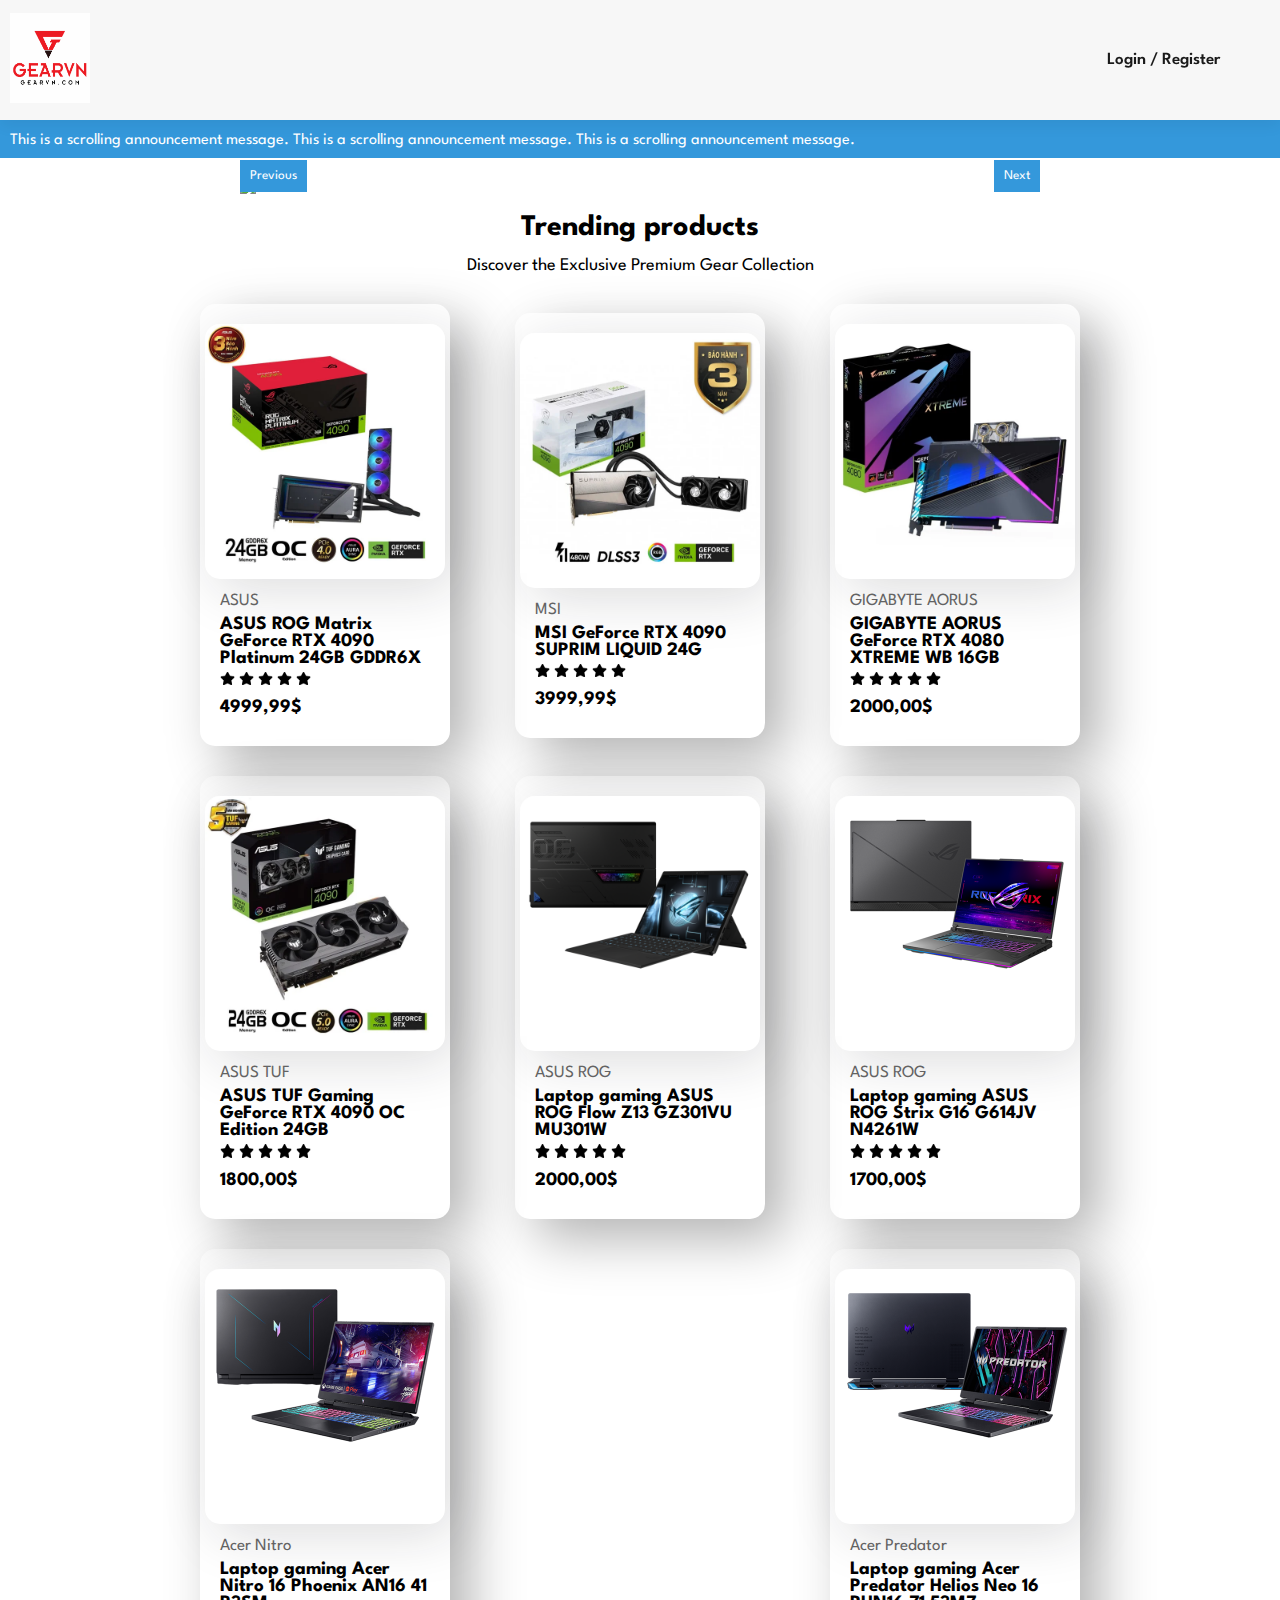
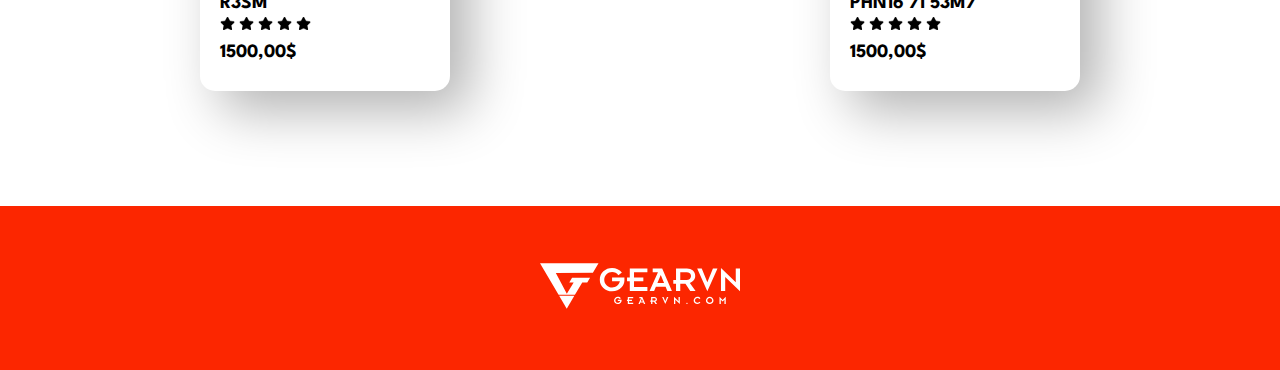
==== index.html @ c203d2f7 "Upload" ====
<!DOCTYPE html>
<html lang="pt-br">
<head>
    <meta charset="UTF-8">
    <meta name="viewport" content="width=device-width, initial-scale=1.0">
    <title>Computer E-Commerce</title>
    <link rel="stylesheet" href="assets/css/style.css">
</head>
<body>

    <section id="header">
        <a href=""><img src="assets/icons/GearVN.png" alt="" class="logo"></a>
        <div>
            <ul id="navbar">
                <li><a href="auth.html">Login / Register</a></li>
            </ul>   
        </div>       
    </section>


    <div class="marquee-container">
        <div class="marquee-content">
            This is a scrolling announcement message. This is a scrolling announcement message. This is a scrolling announcement message.
        </div>
    </div>


    <div id="slide-container" onmouseenter="stopAutoSlide()" onmouseleave="startAutoSlide()">
        <div id="slides">
            <!-- Add your image links here -->
            <div class="slide"><img src="https://file.hstatic.net/200000722513/file/gearvn-dai-tiec-rog-san-qua-toi-tuf-slider_47335ea3529147b2a278a1975f2989b0.jpg" alt="Slide 1"></div>
            <div class="slide"><img src="https://file.hstatic.net/200000722513/file/banner_slider_-_b1400ceae_bv3186w_96f4f72c2495460d89670c65f1e896b6.png" alt="Slide 2"></div>
            <div class="slide"><img src="https://file.hstatic.net/200000722513/file/gearvn-nam-moi-phai-toi-asus-moi-mo-hanh-trinh-moi-bans_d946e3ce4d4f49db9392d51511120673.jpg" alt="Slide 3"></div>
        </div>

        <div class="controls">
            <button class="control-btn" onclick="prevSlide()">Previous</button>
            <button class="control-btn" onclick="nextSlide()">Next</button>
        </div>
    </div>


    <section id="product1" class="section-p1">
        <h2>Trending products</h2>
        <p>Discover the Exclusive Premium Gear Collection</p>
        <div class="product-container"  >
            <div class="product">
                <div class="prod-card">
                    <img class="img-object" src="../assets/products/vga1.webp" alt="product 1">
                    <div class="description">
                        <span>ASUS</span>
                        <h3 class="title-object">ASUS ROG Matrix GeForce RTX 4090 Platinum 24GB GDDR6X</h3>
                        <div class="star">
                            <img src="../assets/icons/star-solid.png" alt="">
                            <img src="../assets/icons/star-solid.png" alt="">
                            <img src="../assets/icons/star-solid.png" alt="">
                            <img src="../assets/icons/star-solid.png" alt="">
                            <img src="../assets/icons/star-solid.png" alt="">
                        </div>
                        <h4 class="price-object">4999,99$</h4>
                    </div>     
                </div>
            </div>
            <div class="product">
                <div class="prod-card">
                    <img class="img-object" src="../assets/products/vga2.webp" alt="product 2">
                    <div class="description">
                        <span>MSI</span>
                        <h3 class="title-object">MSI GeForce RTX 4090 SUPRIM LIQUID 24G</h3>
                        <div class="star">
                            <img src="../assets/icons/star-solid.png" alt="">
                            <img src="../assets/icons/star-solid.png" alt="">
                            <img src="../assets/icons/star-solid.png" alt="">
                            <img src="../assets/icons/star-solid.png" alt="">
                            <img src="../assets/icons/star-solid.png" alt="">
                        </div>
                        <h4 class="price-object">3999,99$</h4>
                    </div>
                </div>   
            </div>
            <div class="product">
                <div class="prod-card">
                    <img class="img-object" src="../assets/products/vga3.webp" alt="product 3">
                    <div class="description">
                        <span>GIGABYTE AORUS</span>
                        <h3 class="title-object">GIGABYTE AORUS GeForce RTX 4080 XTREME WB 16GB</h3>
                        <div class="star">
                            <img src="../assets/icons/star-solid.png" alt="">
                            <img src="../assets/icons/star-solid.png" alt="">
                            <img src="../assets/icons/star-solid.png" alt="">
                            <img src="../assets/icons/star-solid.png" alt="">
                            <img src="../assets/icons/star-solid.png" alt="">
                        </div>
                        <h4 class="price-object">2000,00$</h4>
                    </div>
                </div>    
            </div>
            <div class="product"> 
                <div class="prod-card">
                    <img class="img-object" src="../assets/products/vga4.webp" alt="product 4">
                    <div class="description">
                        <span>ASUS TUF</span>
                        <h3 class="title-object">ASUS TUF Gaming GeForce RTX 4090 OC Edition 24GB</h3>
                        <div class="star">
                            <img src="../assets/icons/star-solid.png" alt="">
                            <img src="../assets/icons/star-solid.png" alt="">
                            <img src="../assets/icons/star-solid.png" alt="">
                            <img src="../assets/icons/star-solid.png" alt="">
                            <img src="../assets/icons/star-solid.png" alt="">
                        </div>
                        <h4 class="price-object">1800,00$</h4>
                    </div>
                </div> 
            </div>
            <div class="product">
                <div class="prod-card">
                    <img class="img-object" src="../assets/products/lap1.webp" alt="product 5">
                    <div class="description">
                        <span>ASUS ROG</span>
                        <h3 class="title-object">Laptop gaming ASUS ROG Flow Z13 GZ301VU MU301W</h3>
                        <div class="star">
                            <img src="../assets/icons/star-solid.png" alt="">
                            <img src="../assets/icons/star-solid.png" alt="">
                            <img src="../assets/icons/star-solid.png" alt="">
                            <img src="../assets/icons/star-solid.png" alt="">
                            <img src="../assets/icons/star-solid.png" alt="">
                        </div>
                        <h4 class="price-object">2000,00$</h4>
                    </div>
                </div>
            </div>
            <div class="product">
                <div class="prod-card">
                    <img class="img-object" src="../assets/products/lap2.webp" alt="product 6">
                     <div class="description">
                        <span>ASUS ROG</span>
                        <h3 class="title-object">Laptop gaming ASUS ROG Strix G16 G614JV N4261W</h3>
                         <div class="star">
                            <img src="../assets/icons/star-solid.png" alt="">
                            <img src="../assets/icons/star-solid.png" alt="">
                            <img src="../assets/icons/star-solid.png" alt="">
                            <img src="../assets/icons/star-solid.png" alt="">
                            <img src="../assets/icons/star-solid.png" alt="">
                        </div>
                        <h4 class="price-object">1700,00$</h4>
                    </div>
                </div>   
            </div>
            <div class="product">
                <div class="prod-card">
                    <img class="img-object" src="../assets/products/lap3.png" alt="product 7">
                    <div class="description">
                        <span>Acer Nitro</span>
                        <h3 class="title-object">Laptop gaming Acer Nitro 16 Phoenix AN16 41 R3SM</h3>
                        <div class="star">
                            <img src="../assets/icons/star-solid.png" alt="">
                            <img src="../assets/icons/star-solid.png" alt="">
                            <img src="../assets/icons/star-solid.png" alt="">
                            <img src="../assets/icons/star-solid.png" alt="">
                            <img src="../assets/icons/star-solid.png" alt="">
                        </div>
                        <h4 class="price-object">1500,00$</h4>
                    </div>
                </div>  
            </div>
            <div class="product">
                <div class="prod-card">
                    <img class="img-object" src="../assets/products/lap4.png" alt="product 8">
                    <div class="description">
                        <span>Acer Predator</span>
                        <h3 class="title-object">Laptop gaming Acer Predator Helios Neo 16 PHN16 71 53M7</h3>
                        <div class="star">
                            <img src="../assets/icons/star-solid.png" alt="">
                            <img src="../assets/icons/star-solid.png" alt="">
                            <img src="../assets/icons/star-solid.png" alt="">
                            <img src="../assets/icons/star-solid.png" alt="">
                            <img src="../assets/icons/star-solid.png" alt="">
                        </div>
                        <h4 class="price-object">1500,00$</h4>
                    </div>
                </div>         
            </div>
        </div>
    </section>





    <section id="footer">
        <div class="ft-container"> <!--container-->
            <img src="assets/icons/GearVN.svg" alt="" class="logofooter">
        </div>       
    </section>
    
</body>
<script src="assets/js/script.js"></script>
<script src="assets/js/slide.js"></script>
</html>
---- assets/css/style.css ----
@import url('https://fonts.googleapis.com/css2?family=League+Spartan&display=swap');
@import url('https://fonts.googleapis.com/css2?family=Permanent+Marker&display=swap');

* { 
    margin: 0;
    padding: 0;
    box-sizing: border-box;
    font-family: 'League Spartan', sans-serif;
}

body {
    width: 100%;
}



.botao {
    font-size: 18px;
    font-weight: 400;
    background-color: #e0462b;
    border: 0;
    border-radius: 9999px;
    height: 100%;
    max-height: 45px;
    width: 100%;
    max-width: 200px;
    min-width: 100px;
    color: #F7F7F7;
    text-align: center;
    justify-content: center;
    cursor: pointer;
}

.botao:hover {
    background-color: #9e2a16;
    transition: 0.4s ease;
}

/*Header*/

#header {
    display: flex;
    align-items: center;
    justify-content: space-between;
    background-color: #F7F7F7;
    box-shadow: 0 5px 15px rgba(0, 0, 0, 0.06);
    padding-right: 40px;
    height: 120px;
    z-index: 999;
    position: sticky;
    top: 0;
    left: 0;
}

#header .logo {
    width: 90px;
    height: 90px;
    padding-left: 10px;
}

#header .cart-icon {
    width: 20px;
    height: 20px;
    &:hover {
        filter: brightness(0) saturate(100%) invert(36%) sepia(97%) saturate(3755%) hue-rotate(350deg) brightness(95%) contrast(84%);    
    }

}

#navbar {
    display: flex;
    align-items: center;
    justify-content: center;   
}

#navbar li {
    list-style: none;
    padding: 0 20px;
    position: relative;
}

#navbar li a {
    text-decoration: none;
    font-size: 17px;
    font-weight: 600;
    color: #1A1A1A;
}

#navbar li:hover {
    transform: translateY(-5px);
    transition: all 0.2s ease-in-out;
    font-weight: bold;
}

#navbar li a:hover {
    color: #e0462b;
    transition: all 0.3s ease;
}

#navbar li a:hover,
#navbar li a.active {
    color: #e0462b;
}
#navbar li a.logout {
    color: #732be0;
}


#navbar li a.active::after {
    content: '';
    width: 30%;
    height: 2px;
    background-color: #e0462b;
    position: absolute;
    bottom: -4px;
    left: 20px;
}

#navbar li a::after,
#navbar li a.active::after {
    content: '';
    width: 30%;
    height: 2px;
    background-color: #e0462b;
    position: absolute;
    bottom: -4px;
    left: 20px;
    transform: scaleX(0);
    transform-origin: right;
    transition: transform 0.4s ease;
}

#navbar li a:hover::after,
#navbar li a.active::after {
    content: '';
    width: 30%;
    height: 2px;
    background-color: #e0462b;
    position: absolute;
    bottom: -4px;
    left: 20px;
    transform: scaleX(1);
    transform-origin: left;
    transition: transform 0.4s;

}


/*Header*/


@keyframes marquee {
    0% { transform: translateX(100%); }
    100% { transform: translateX(-100%); }
}

.marquee-container {
    overflow: hidden;
    white-space: nowrap;
    position: relative;
    background-color: #3498db;
    color: #fff;
    padding: 10px;
    font-size: 16px;
    font-family: Arial, sans-serif;
}

.marquee-content {
    display: inline-block;
    animation: marquee 10s linear infinite;
}

#product1 {
    text-align: center;
    padding-left: 200px;
    padding-right: 200px;
    padding-top: 20px;
}

.star img {
    width: 100%;
    max-width: 15px;
    height: 100%;
    max-height: 15px;
}

.product-container {
    display: flex;
    align-items: center;
    justify-content: space-between;
    flex-wrap: wrap;
    padding-top: 15px;
    margin-bottom: 100px;
}

.product .cart {
    width: 100%;
    max-width: 45px;
    height: 100%;
    max-height: 45px;
    position: absolute;
    bottom: 30px;
    right: 30px;
    padding: 10px;
    
}

.product .cart:hover {
    background-color: rgba(0, 0, 0, 0.1);
    border-radius: 10px;
}

#product1 .product {
    width: 23%;
    min-width: 250px;
    padding: 20px 5px;
    border-radius: 15px;
    cursor: pointer;
    margin: 15px 0;
    transition: 0.4s ease;
    position: relative;
    border-width: 2px #111111 solid;
    box-shadow: 20px 20px 54px rgba(0, 0, 0, 0.3);
}
#product1 .product:hover { 
    box-shadow: 10px 10px 54px rgba(28, 28, 32, 0.08);
}

#product1 h2 {
    font-size: 30px;
    padding-bottom: 15px;
}

#product1 p {
    font-size: 18px;
}

.product .img-object {
    width: 100%;
    max-width: 350px;
    height: 100%;
    max-height: 350px;
    padding-bottom: 15px;
    border-radius: 15px;
    box-shadow: 10px 10px 54px rgba(28, 28, 32, 0.153);
}

#product1 .product .description {
    text-align: start;
    padding: 10px 15px;
}

#product1 .product .description span {
    color: #636363;
    font-size: 17px;
}

#product1 .product .description h3 { 
    padding-top: 7px;
    font-size: 19px;
    padding-bottom: 5px;
}

#product1 .product .description h4 { 
    padding-top: 7px;
    font-size: 19px;
    font-weight: 700;
    padding-top: 10px;
}


#footer {
    padding: 30px 0;
    background-color: #fc2600;
    color:#000000
}

.ft-container {
    text-align: center;
}
.logofooter{
    width: 200px;
    height: 100px;
}



/*Home Page*/
#slide-container {
    padding-top: 20px;
    overflow: hidden;
    position: relative;
    width: 100vw;
    max-width: 800px; /* Giới hạn chiều rộng của slide container */
    margin: auto;
}

#slides {
    display: flex;
    transition: transform 0.5s ease-in-out;
}

.slide {
    min-width: 100%;
}

.controls {
    position: absolute;
    top: 50%;
    width: 100%;
    display: flex;
    justify-content: space-between;
    transform: translateY(-50%);
}

.control-btn {
    background: #3498db;
    color: #fff;
    border: none;
    padding: 10px;
    cursor: pointer;
}


.start-banner img {
    width: 100%;
    max-width: 500px;
}



#shop-top .start-banner {
    display: flex;
    flex-direction: column;
    justify-content: center;
    align-items: center;
    text-align: center;
    background-image: url(assets/icons/NIKE87.jpg);
    background-position: 0;
    margin: 0;
    background-size: contain;
    height: 35vh;
    width: 100%;
    min-width: 800px;
    font-weight: 900; 
    font-size: 120px;
    color: white;
    font-variant: small-caps;
}






/**/

/*Single Product*/
#prodetails {
    display: flex;    
    margin-top: 20px;
    margin-bottom: 0px;
}

#prodetails .single-pro-image {
    width: 40%;
    margin-right: 50px;
}

#prodetails .single-pro-details {
    width: 50%;
    padding-top: 30px;
}

#prodetails .single-pro-details h6 {
    font-size: 20px;
    font-weight: 200;
}

#prodetails #sel-input-row {
    display: flex;
    flex-direction: row;
}

#prodetails .single-pro-details h4 {
    padding: 40px 0 20px 0;
    font-size: 25px;
}

#prodetails .single-pro-details h2 {
    padding-bottom: 20px;
    font-size: 25px;
}

#prodetails .single-pro-details button {
    margin-top: 20px;
    margin-bottom: 70px;
    display: flex;
    align-items: center;
    justify-content: center;
    flex-direction: column;
}

#prodetails .single-pro-details select {
    padding: 5px 10px;
    margin-bottom: 10px;
    margin-right: 20px;
}

#prodetails .single-pro-details input { 
    width: 50px;
    height: 40px;
    font-size: 16px;
    margin: 0 10px 10px 0;
}

#prodetails .single-pro-details span {
    font-size: 18px;
    text-align: center;
    line-height: 25px;
}

#prodetails .single-pro-details p {
    padding-bottom: 30px;
    font-size: 20px;
}







/*Contact Page*/

#contact-details {
   display: flex;
   align-items: center;
   justify-content: space-between;
}

#contact-details #details {
    width: 40%;
    padding-left: 170px;
}

#contact-details #details h2 {
    font-size: 30px;
    line-height: 35px;
    padding-bottom: 15px;
}

#contact-details #details h3 {
    font-size: 24px;
    font-weight: 600;
    line-height: 35px;
    padding-bottom: 10px;
}

#contact-details #details li {
    list-style: none;
    font-size: 19px;
    line-height: 35px;
    font-weight: 100;
}

#contact-details #google-map {
    padding: 100px 170px 100px 0;
}

/*Contact Page*/

/*Cart Page*/

#cart {
    margin: 100px;
}

#cart table {
    width: 100%;
    border-collapse: collapse;
    table-layout: fixed;
    white-space: nowrap;
    text-align: center;
}

#cart table img {
    width: 70px;
}

#cart table thead {
    border: solid #e0462b 1px;
    border-left: none;
    border-right: none;
}

#cart table thead td {
    font-size: 19px;
    padding: 18px 0;
    font-weight: 700;
}

#cart table tbody tr td {
    padding-top: 15px;
}

#cart table tbody td {
    font-size: 18px;
}

#cart table input {
    width: 80px;
    padding: 10px 5px 10px 15px;
} 

#cart-add {
    margin: 100px;
    display: flex;
    flex-wrap: wrap;
    justify-content: space-between;
}

#coupon {
    width: 50%;
    margin-bottom: 30px;
    padding: 80px;
}

#coupon h3 {
    padding-bottom: 15px;
}

#coupon input {
    padding: 10px 20px;
    outline: none;
    width: 60%;
    height: 100%;
    margin-right: 10px;
    border: 1px solid #e0462b;
    font-size: 18px;
}

#coupon h3 {
    font-size: 20px;
}

#coupon #cupom-field {
    display: flex;
    height: 40px;
}

#coupon #cupom-field button {
    width: 50px;
}

#subtotal {
    width: 50%;
    margin-bottom: 30px;
    border: 1px solid #e0462b;
    padding: 30px;
}

#subtotal table {
    border-collapse: collapse;
    width: 100%;
    margin-bottom: 20px;
}

#subtotal h3{
    font-size: 20px;
    padding-bottom: 10px;
} 

#subtotal button {
    width: 30%;
    min-width: 200px;
}

#subtotal table td {
    width: 50%;
    border: 1px solid #e2e9e1;
    padding: 10px;
    font-size: 18px;
}



/*Cart Page*/

/*Media Queries*/

@media(max-width: 799px) {
    #hero {
        height: 70vh;
        padding: 0 80px;
        background-position: top 30% right 30%;
    }

    #feature {
        justify-content: center;
    }

    #feature .fe-card {
        margin: 15px;
    }

    #banner {
        height: 20vh;
    }

    #banner #content h2{
        font-size: 90px;
    }

    #banner button{
        height: 40px;
        width: 120px;  
    }
  
}    

/*Media Queries*/
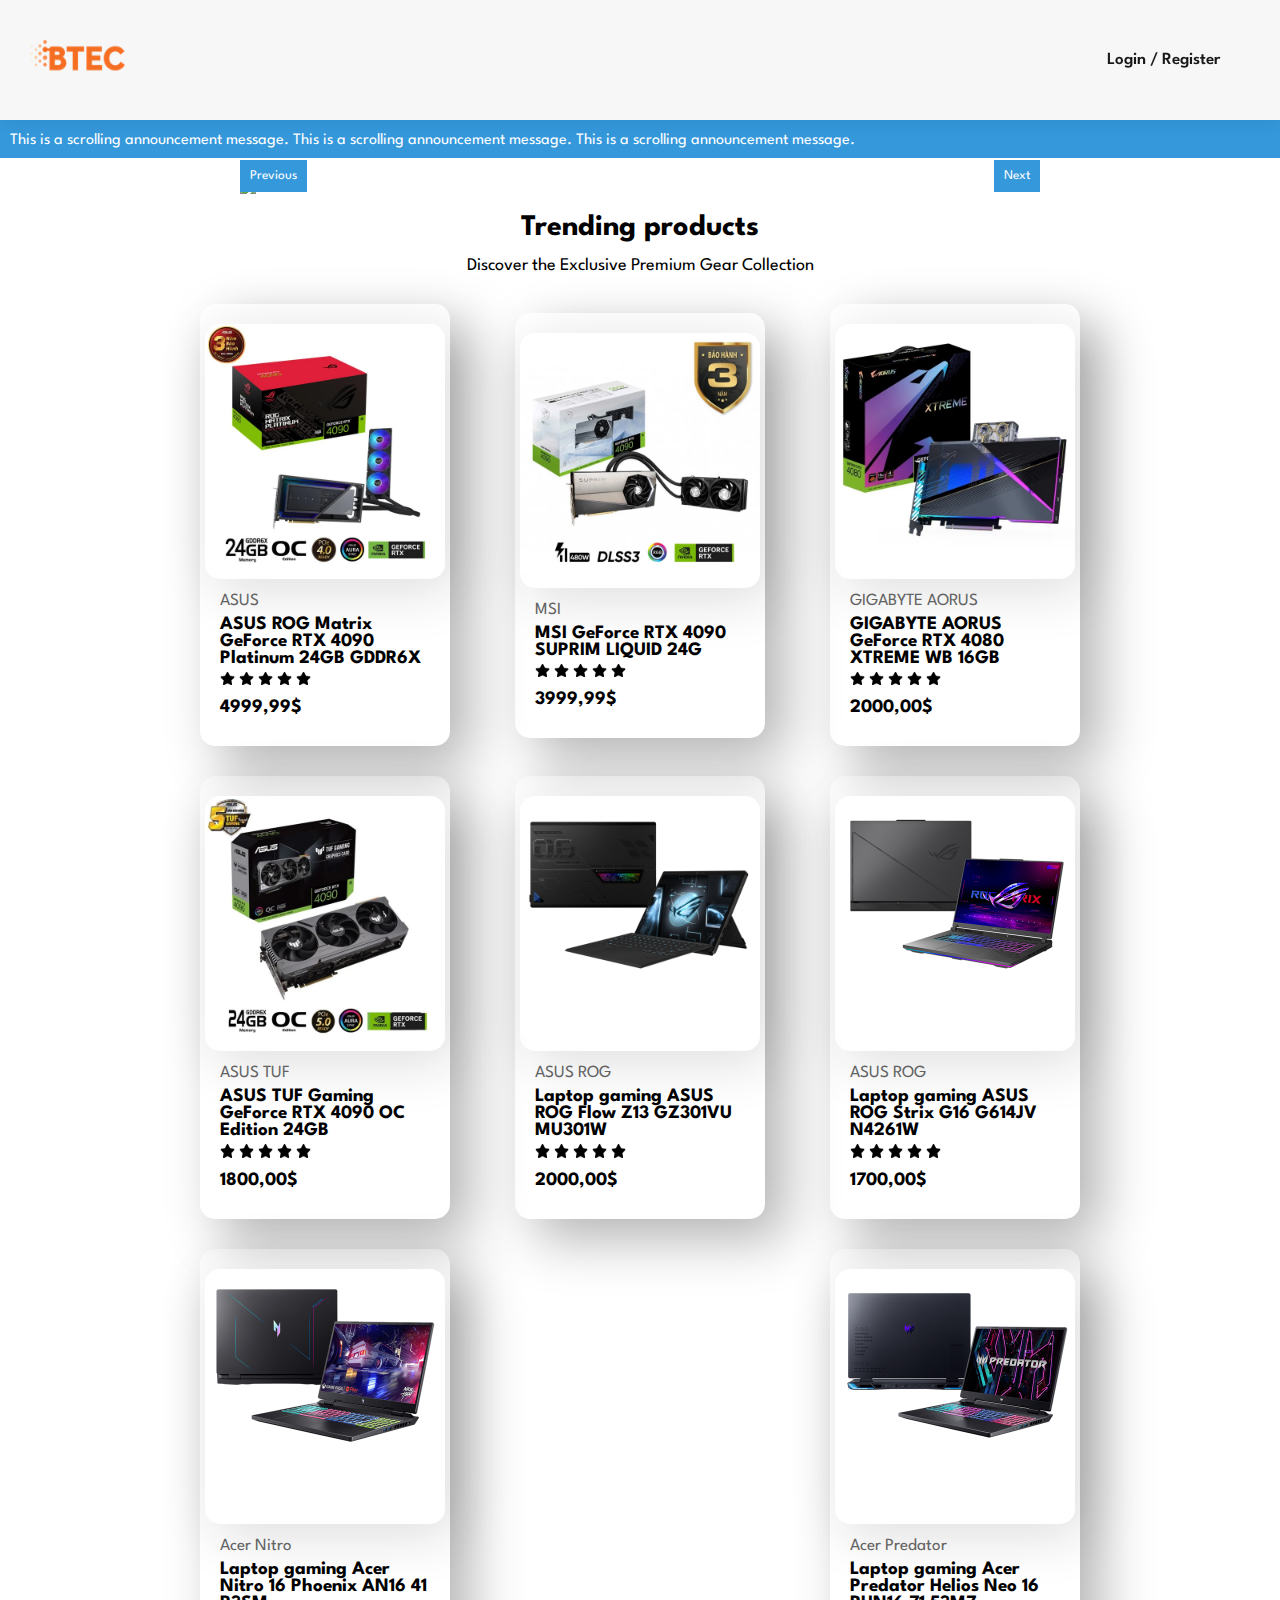
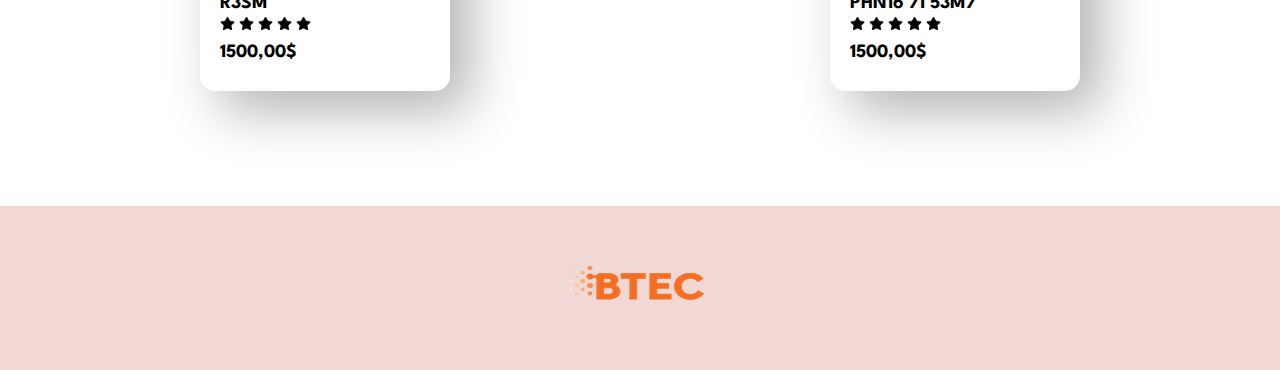
==== commit 4056c08f: "update" ====
--- a/index.html
+++ b/index.html
@@ -9,7 +9,7 @@
 <body>
 
     <section id="header">
-        <a href=""><img src="assets/icons/GearVN.png" alt="" class="logo"></a>
+        <a href=""><img src="assets/icons/BTEC.png" alt="" class="logo"></a>
         <div>
             <ul id="navbar">
                 <li><a href="auth.html">Login / Register</a></li>
@@ -189,7 +189,7 @@
 
     <section id="footer">
         <div class="ft-container"> <!--container-->
-            <img src="assets/icons/GearVN.svg" alt="" class="logofooter">
+            <img src="assets/icons/BTEC.png" alt="" class="logofooter">
         </div>       
     </section>
     
--- a/assets/css/style.css
+++ b/assets/css/style.css
@@ -53,7 +53,7 @@
 }
 
 #header .logo {
-    width: 90px;
+    width: 150px;
     height: 90px;
     padding-left: 10px;
 }
@@ -271,7 +271,7 @@
 
 #footer {
     padding: 30px 0;
-    background-color: #fc2600;
+    background-color: #f2d8d4;
     color:#000000
 }
 
